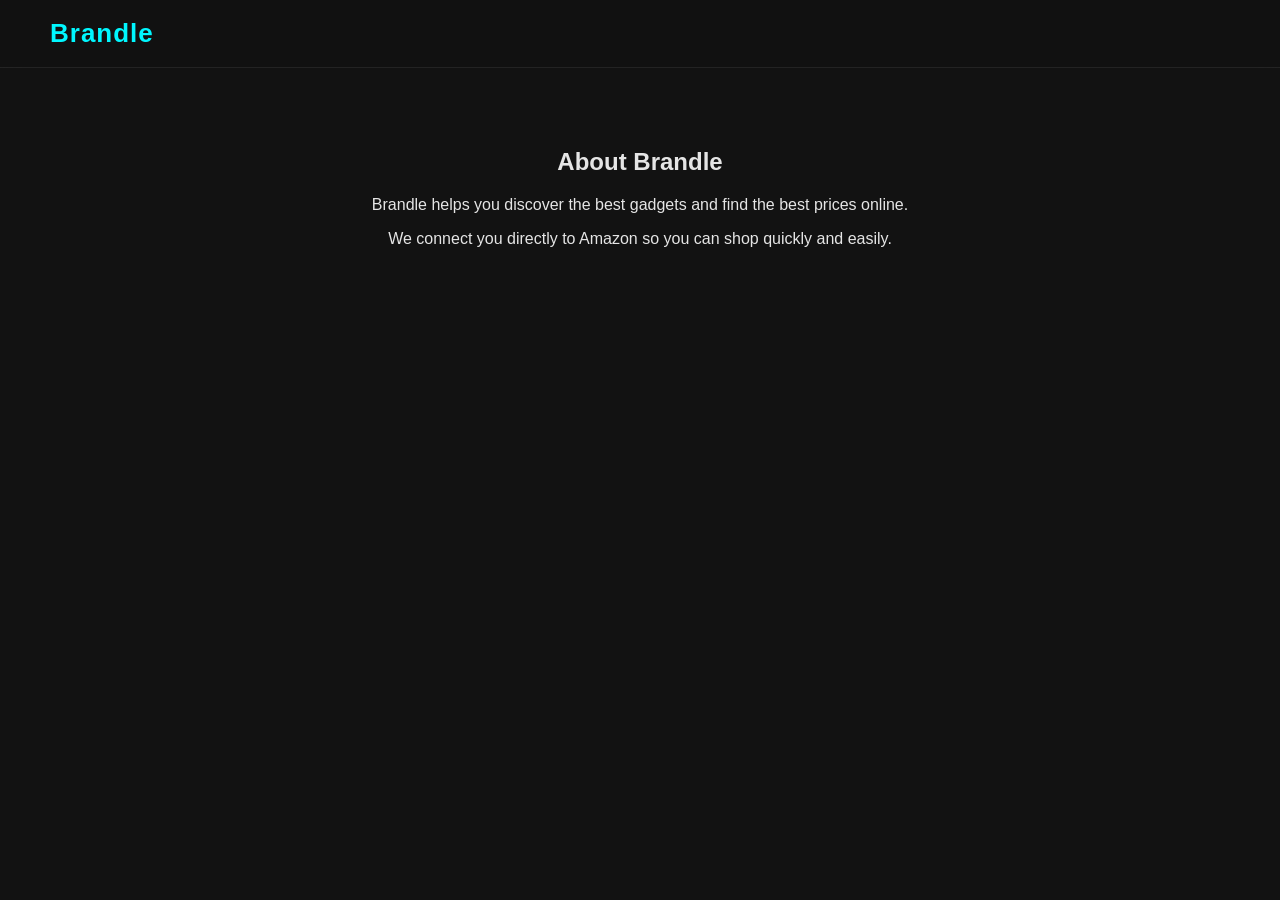
==== about.html @ f420adea "Create about.html" ====
<!DOCTYPE html>
<html lang="en">

<head>
<meta charset="UTF-8">
<meta name="viewport" content="width=device-width, initial-scale=1.0">
<title>About Brandle</title>
<link rel="stylesheet" href="styles.css">
</head>

<body>

<header>
<div class="logo">Brandle</div>
</header>

<section style="padding:60px; text-align:center;">

<h1>About Brandle</h1>

<p>
Brandle helps you discover the best gadgets and find the best prices online.
</p>

<p>
We connect you directly to Amazon so you can shop quickly and easily.
</p>

</section>

</body>
</html>
---- styles.css ----
body{
font-family:'Inter',sans-serif;
margin:0;
background:#121212;
color:#e5e5e5;
}


/* HEADER */

header{

position:sticky;
top:0;

background:rgba(18,18,18,0.6);

backdrop-filter:blur(12px);
-webkit-backdrop-filter:blur(12px);

border-bottom:1px solid rgba(255,255,255,0.08);

z-index:1000;

}

.logo{
font-size:24px;
font-weight:700;
}

nav{
display:flex;
align-items:center;
}

nav a{
margin-left:20px;
color:white;
text-decoration:none;
font-weight:500;
}


/* HERO SECTION */
.hero{

position:relative;

height:450px;

overflow:hidden;

display:flex;

align-items:center;

justify-content:center;

text-align:center;

}

.hero img{

width:100%;

height:100%;

object-fit:cover;

position:absolute;

top:0;
left:0;

z-index:-1;

}

.hero-content{

position:relative;

z-index:2;

color:white;

background:rgba(0,0,0,0.45);

padding:30px 40px;

border-radius:16px;

}

/* NEON BUTTONS (DARK MODE DEFAULT) */

.search-box button{
padding:12px 20px;
background:#00f7ff;
color:black;
border:none;
border-radius:6px;
margin-left:10px;
cursor:pointer;
box-shadow:0 0 12px #00f7ff;
}


/* CATEGORY SECTION */

.categories{
padding:60px;
}

.category-grid{
display:grid;
grid-template-columns:repeat(5,1fr);
gap:20px;
margin-top:20px;
}

.cat{
background:#00f7ff;
color:black;
padding:20px;
text-align:center;
border-radius:10px;
font-weight:600;
box-shadow:0 0 12px #00f7ff;
}


/* REVIEWS */

.reviews{
padding:60px;
}

.review-grid{
display:grid;
grid-template-columns:repeat(3,1fr);
gap:20px;
margin-top:20px;
}

.card{
background:#1e1e1e;
border-radius:10px;
overflow:hidden;
box-shadow:0 4px 15px rgba(0,0,0,0.5);
}

.card img{
width:100%;
height:180px;
object-fit:cover;
}

.card h3{
padding:15px;
color:white;
}


/* FOOTER */

footer{
background:#0a0a0a;
color:white;
text-align:center;
padding:20px;
}


/* LIGHT MODE */

.light-mode{
background:#f5f7fb;
color:#222;
}

.light-mode header{
background:#111827;
}

.light-mode .cat{
background:linear-gradient(135deg,#2563eb,#4f46e5);
color:white;
box-shadow:none;
}

.light-mode .search-box button{
background:#2563eb;
color:white;
box-shadow:none;
}

.light-mode .card{
background:white;
color:black;
}


/* IPHONE STYLE SWITCH */

.switch{
position:relative;
display:inline-block;
width:50px;
height:26px;
margin-left:20px;
}

.switch input{
opacity:0;
width:0;
height:0;
}

.slider{
position:absolute;
cursor:pointer;
top:0;
left:0;
right:0;
bottom:0;
background:#444;
border-radius:34px;
transition:.4s;
}

.slider:before{
position:absolute;
content:"";
height:20px;
width:20px;
left:3px;
bottom:3px;
background:white;
border-radius:50%;
transition:.4s;
}

input:checked + .slider{
background:#2563eb;
}

input:checked + .slider:before{
transform:translateX(24px);
}

/* MOBILE RESPONSIVE */

@media (max-width: 768px){

header{
flex-direction:column;
padding:15px;
}

nav{
margin-top:10px;
flex-wrap:wrap;
justify-content:center;
}

nav a{
margin:8px;
}

.hero{
height:350px;
padding:20px;
text-align:center;
justify-content:center;
}

.hero h1{
font-size:28px;
}

.search-box{
display:flex;
flex-direction:column;
align-items:center;
}

.search-box input{
width:80%;
margin-bottom:10px;
}

.search-box button{
margin-left:0;
width:150px;
}

.category-grid{
grid-template-columns:repeat(2,1fr);
}

.review-grid{
grid-template-columns:1fr;
}

.categories{
padding:30px;
}

.reviews{
padding:30px;
}

}

.card img{

width:100%;
height:200px;
object-fit:cover;

}

.buyBtn{

background:#00f7ff;
border:none;
padding:10px;
margin:10px;
cursor:pointer;
border-radius:6px;
font-weight:600;

}

.buyBtn:hover{

background:#00d7dd;

}

/* PRODUCT LIST */

.review-grid{
display:flex;
flex-direction:column;
gap:25px;
}


/* CARD */

.product-card{

display:flex;
align-items:center;
gap:25px;

background:#1f1f1f;

padding:20px;

border-radius:12px;

box-shadow:0 6px 20px rgba(0,0,0,0.4);

}


/* IMAGE */

.product-image img{

width:200px;
height:150px;

object-fit:contain;

background:white;

padding:10px;

border-radius:8px;

}


/* TEXT */

.product-info h3{

font-size:20px;

margin-bottom:5px;

}


.price{

font-size:18px;

color:#00f7ff;

font-weight:600;

}


/* AMAZON BUTTON */

.amazon-btn{

background:linear-gradient(135deg,#ff9900,#ffb84d);

border:none;

padding:10px 18px;

border-radius:8px;

font-weight:600;

cursor:pointer;

color:black;

margin-top:10px;

}

/* FILTER STYLE */

#priceFilter{

padding:10px 14px;

border-radius:8px;

border:none;

background:#00f7ff;

color:black;

font-weight:600;

font-size:14px;

margin-left:10px;
  
cursor:pointer;}

/* PRODUCT GRID */

.review-grid{
display:flex;
flex-direction:column;
gap:30px;
padding-top:30px;
}


/* PRODUCT CARD */

.product-card{

display:flex;
align-items:center;
gap:30px;

background:#1c1c1c;

border-radius:16px;

padding:25px;

box-shadow:0 10px 25px rgba(0,0,0,0.5);

transition:all 0.25s ease;

}

.product-card:hover{

transform:translateY(-3px);

box-shadow:0 14px 35px rgba(0,0,0,0.7);

}


/* PRODUCT IMAGE */

.product-image img{

width:220px;

height:160px;

object-fit:contain;

background:white;

border-radius:10px;

padding:10px;

}


/* PRODUCT INFO */

.product-info{

display:flex;
flex-direction:column;
gap:12px;

}

.product-info h3{

font-size:20px;

font-weight:600;

line-height:1.4;

}


/* PRICE */

.price{

font-size:18px;

font-weight:600;

color:#00f7ff;

}

/* AMAZON BUTTON */

.amazon-btn{

background:linear-gradient(135deg,#ff9900,#ffc266);

border:none;

padding:12px 20px;

border-radius:10px;

font-weight:600;

font-size:14px;

cursor:pointer;

color:black;

width:170px;

transition:all 0.2s ease;

}

.amazon-btn:hover{

transform:scale(1.05);

box-shadow:0 6px 18px rgba(0,0,0,0.4);

}

/* SEARCH BAR */

.search-box{

display:flex;

justify-content:center;

gap:10px;

margin-top:25px;

}

.search-box input{

width:350px;

padding:12px 16px;

border-radius:10px;

border:none;

font-size:15px;

}

.search-box button{

padding:12px 18px;

border-radius:10px;

border:none;

background:#00f7ff;

font-weight:600;

cursor:pointer;

}

/* BUTTON FONT */

button{

font-family: 'Inter', sans-serif;

letter-spacing:0.3px;

}


/* BUY BUTTON */

.amazon-btn{

background:#ff9900;

color:black;

border:none;

padding:12px 22px;

border-radius:12px;

font-weight:600;

font-size:14px;

cursor:pointer;

transition:all 0.2s ease;

}

.amazon-btn:hover{

background:#ffb84d;

transform:translateY(-2px);

}


/* FILTER */

#priceFilter{

padding:12px 16px;

border-radius:10px;

border:none;

background:#00f7ff;

font-weight:600;

font-size:14px;

cursor:pointer;

margin-left:10px;

}


/* LOADING ANIMATION */

.loader{

border:6px solid #f3f3f3;

border-top:6px solid #00f7ff;

border-radius:50%;

width:50px;

height:50px;

animation:spin 1s linear infinite;

margin:50px auto;

}

@keyframes spin{

0%{transform:rotate(0deg)}

100%{transform:rotate(360deg)}

}
header{

background:rgba(20,20,20,0.6);

backdrop-filter:blur(10px);

border-bottom:1px solid rgba(255,255,255,0.1);

}

.search-box input{

background:#1f1f1f;

border:1px solid rgba(255,255,255,0.1);

padding:14px 18px;

border-radius:14px;

color:white;

width:420px;

}

.product-card{

transition:all 0.25s ease;

}

.product-card:hover{

transform:translateY(-4px);

box-shadow:0 15px 40px rgba(0,0,0,0.6);

}

/* HEADER */

header{

display:flex;
justify-content:space-between;
align-items:center;

padding:18px 50px;

background:rgba(18,18,18,0.75);

backdrop-filter:blur(12px);

border-bottom:1px solid rgba(255,255,255,0.08);

}

.logo{

font-size:26px;

font-weight:700;

letter-spacing:1px;

color:#00f7ff;

}

nav a{

margin-left:22px;

font-weight:500;

opacity:0.9;

}

nav a:hover{

color:#00f7ff;

}

.hero{

height:420px;

display:flex;
align-items:center;
justify-content:center;

text-align:center;

background:linear-gradient(180deg,#111,#000);

}

.hero h1{

font-size:42px;

margin-bottom:12px;

}

.hero p{

opacity:0.7;

margin-bottom:25px;

}

.rating{

font-size:14px;

color:#ffcc00;

font-weight:600;

margin-bottom:5px;

}

.hero{

height:450px;
position:relative;
overflow:hidden;

background-size:cover;
background-position:center;

display:flex;
align-items:center;
justify-content:center;

}

.hero h1{
font-size:42px;
z-index:2;
}



.hidden-gems{

padding:60px;

}

.gems-grid{

display:flex;

gap:20px;

margin-top:20px;

}

.gem{

background:#1e1e1e;

padding:20px;

border-radius:12px;

flex:1;

}


.random-gadget{

padding:60px;

text-align:center;

}

.cool-btn{

background:#00f7ff;

padding:14px 24px;

border:none;

border-radius:10px;

font-weight:600;

cursor:pointer;

}


/* MOBILE RESPONSIVE */

@media (max-width: 768px){

/* HEADER */

header{
flex-direction:column;
padding:15px;
text-align:center;
}

/* NAV */

nav{
margin-top:10px;
}

nav a{
margin:8px;
display:inline-block;
}

/* HERO */

.hero{
height:350px;
padding:20px;
}

.hero h1{
font-size:26px;
}

/* SEARCH */

.search-box{
flex-direction:column;
align-items:center;
}

.search-box input{
width:90%;
margin-bottom:10px;
}

.search-box button{
width:150px;
}

/* CATEGORY GRID */

.category-grid{
grid-template-columns:repeat(2,1fr);
}

/* PRODUCT CARDS */

.product-card{
flex-direction:column;
text-align:center;
}

.product-image img{
width:100%;
height:auto;
}

.product-info{
align-items:center;
}

/* GEMS SECTION */

.gems-grid{
flex-direction:column;
}

/* BUTTON */

.cool-btn{
width:80%;
}

}

.cool-btn{

font-size:16px;
padding:16px 28px;

box-shadow:0 0 20px rgba(0,247,255,0.4);

}
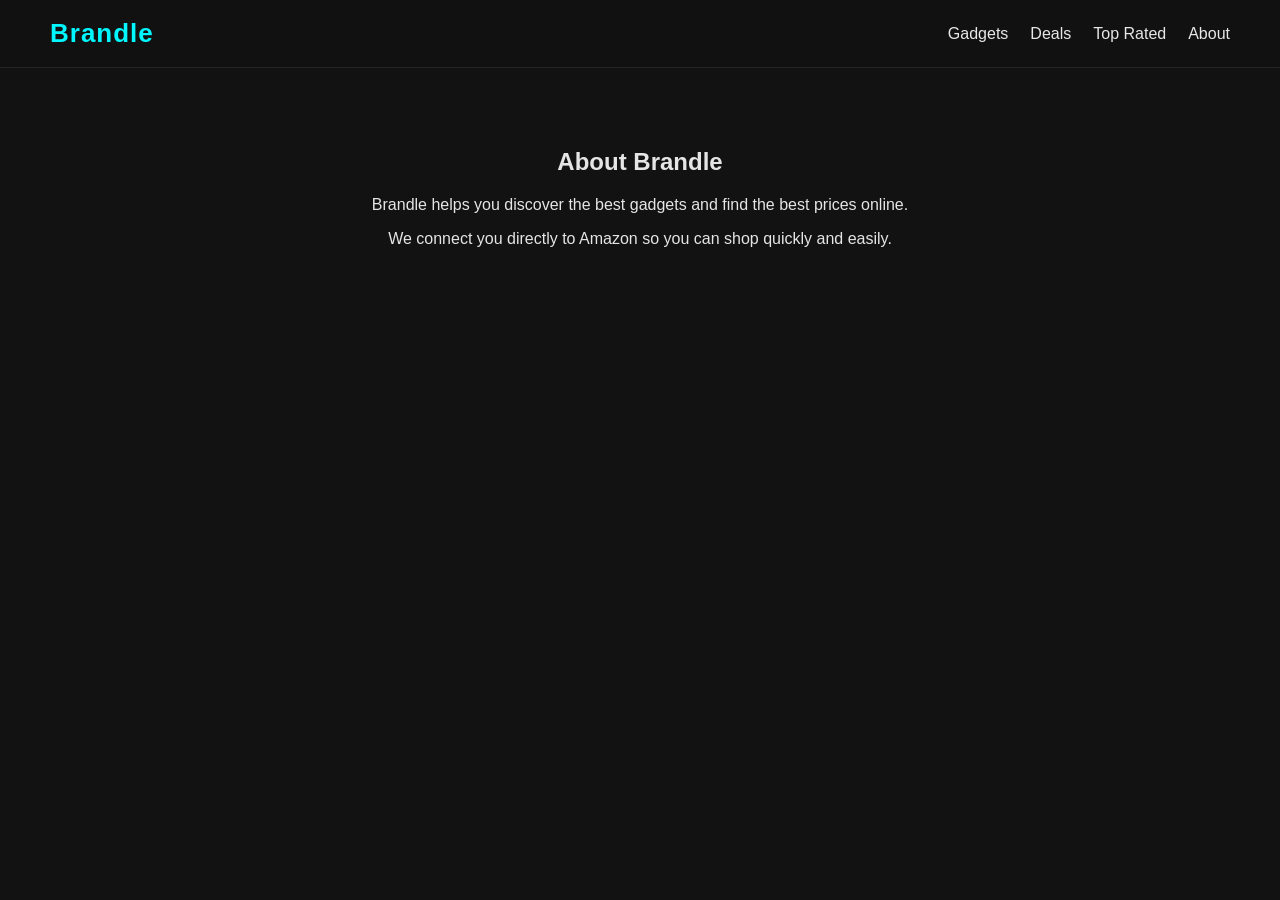
==== commit 955c65c2: "Update about.html" ====
--- a/about.html
+++ b/about.html
@@ -11,9 +11,24 @@
 <body>
 
 <header>
-<div class="logo">Brandle</div>
+
+<div class="logo" onclick="goHome()" style="cursor:pointer;">
+Brandle
+</div>
+
+<nav>
+
+<a href="products.html">Gadgets</a>
+
+<a href="products.html?search=discount gadgets">Deals</a>
+
+<a href="products.html?search=top rated gadgets">Top Rated</a>
+
+<a href="about.html">About</a>
+
+</nav>
+
 </header>
-
 <section style="padding:60px; text-align:center;">
 
 <h1>About Brandle</h1>
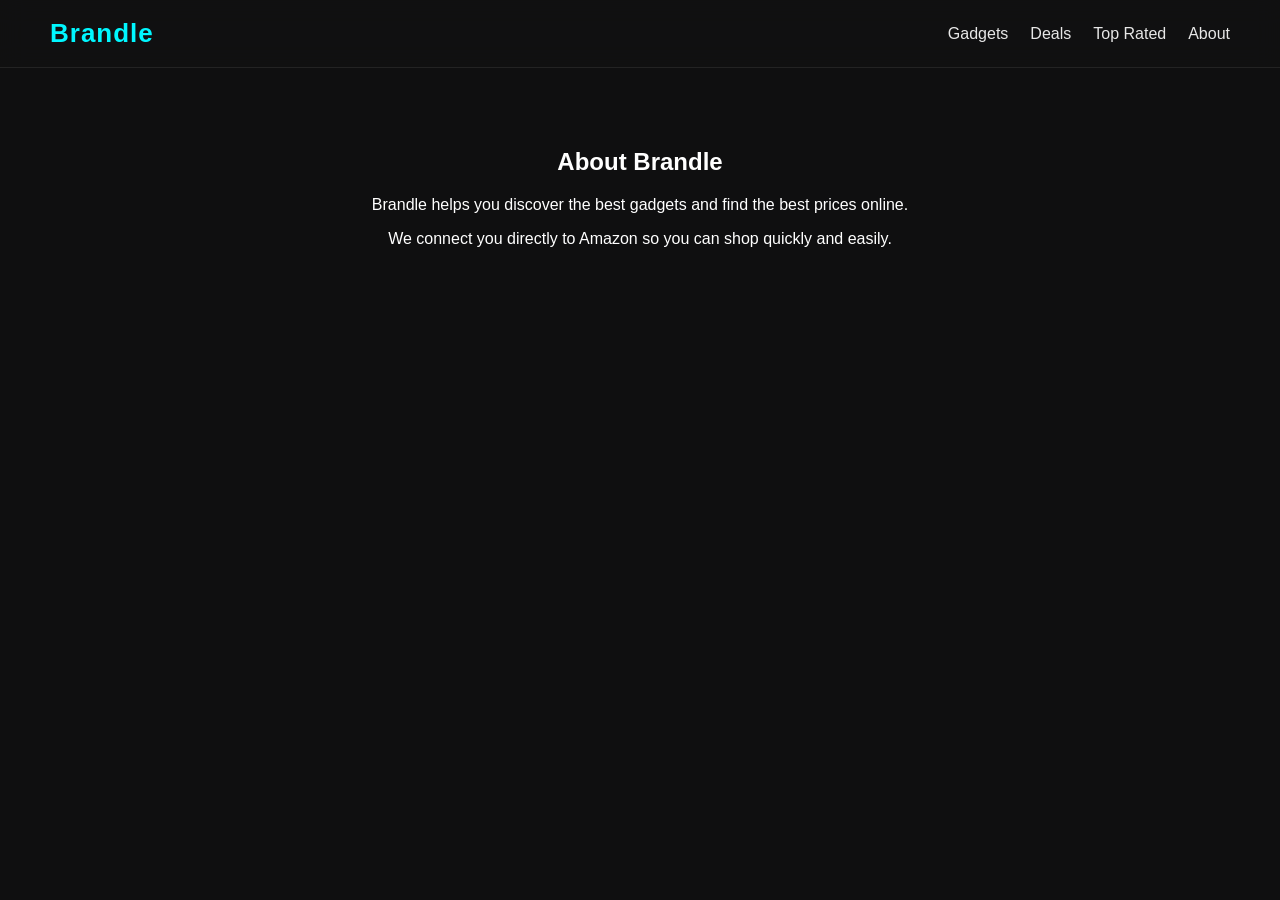
==== commit cb02d69b: "Update about.html" ====
--- a/about.html
+++ b/about.html
@@ -12,7 +12,7 @@
 
 <header>
 
-<div class="logo" onclick="goHome()" style="cursor:pointer;">
+<div class="logo" onclick="window.location.href='index.html'" style="cursor:pointer;">
 Brandle
 </div>
 
@@ -43,5 +43,6 @@
 
 </section>
 
+<script src="script.js"></script>
 </body>
 </html>
--- a/styles.css
+++ b/styles.css
@@ -1014,3 +1014,306 @@
 box-shadow:0 0 20px rgba(0,247,255,0.4);
 
 }
+
+
+/* CHECK PRICE BUTTON */
+
+.price-btn{
+
+background:linear-gradient(135deg,#00f7ff,#00c3ff);
+
+color:black;
+
+border:none;
+
+padding:12px 22px;
+
+border-radius:12px;
+
+font-weight:600;
+
+font-size:14px;
+
+cursor:pointer;
+
+transition:all 0.25s ease;
+
+width:180px;
+
+}
+
+.price-btn:hover{
+
+transform:translateY(-2px);
+
+box-shadow:0 8px 20px rgba(0,247,255,0.4);
+
+}
+
+
+/* CLEAN PRODUCT CARD */
+
+.product-card{
+
+display:flex;
+align-items:center;
+gap:25px;
+
+background:#181818;
+
+padding:20px;
+
+border-radius:16px;
+
+border:1px solid rgba(255,255,255,0.05);
+
+transition:all 0.25s ease;
+
+}
+
+.product-card:hover{
+
+transform:translateY(-3px);
+
+box-shadow:0 12px 30px rgba(0,0,0,0.6);
+
+}
+
+
+/* IMAGE CLEAN */
+
+.product-image img{
+
+width:180px;
+height:140px;
+
+object-fit:contain;
+
+background:white;
+
+border-radius:10px;
+
+padding:8px;
+
+}
+
+/* ===== GLOBAL FONT ===== */
+
+body{
+font-family: 'Inter', sans-serif;
+background:#0f0f10;
+color:white;
+}
+
+
+/* ===== HERO PREMIUM ===== */
+
+.hero{
+
+height:420px;
+
+display:flex;
+align-items:center;
+justify-content:center;
+
+text-align:center;
+
+background:linear-gradient(180deg,#0f0f10,#000);
+
+}
+
+.hero h1{
+
+font-size:42px;
+font-weight:700;
+
+}
+
+.hero p{
+
+opacity:0.6;
+margin-top:10px;
+
+}
+
+
+/* ===== SEARCH PREMIUM ===== */
+
+.search-box input{
+
+background:#1a1a1d;
+
+border:1px solid rgba(255,255,255,0.08);
+
+color:white;
+
+padding:14px 18px;
+
+border-radius:14px;
+
+width:380px;
+
+}
+
+.search-box button{
+
+background:#ffffff;
+
+color:black;
+
+border:none;
+
+padding:14px 20px;
+
+border-radius:14px;
+
+font-weight:600;
+
+cursor:pointer;
+
+}
+
+
+/* ===== BUTTON (NEW CLEAN STYLE) ===== */
+
+.price-btn{
+
+background:#ffffff;
+
+color:black;
+
+border:none;
+
+padding:12px 20px;
+
+border-radius:12px;
+
+font-weight:600;
+
+font-size:14px;
+
+cursor:pointer;
+
+transition:all 0.2s ease;
+
+}
+
+.price-btn:hover{
+
+background:#eaeaea;
+
+transform:translateY(-2px);
+
+}
+
+
+/* ===== FILTER (CLEAN & PREMIUM) ===== */
+
+#priceFilter, #ratingFilter{
+
+background:#1a1a1d;
+
+color:white;
+
+border:1px solid rgba(255,255,255,0.1);
+
+padding:10px 14px;
+
+border-radius:10px;
+
+font-size:14px;
+
+font-weight:500;
+
+margin-right:10px;
+
+cursor:pointer;
+
+}
+
+
+/* ===== PRODUCT CARD CLEAN ===== */
+
+.product-card{
+
+background:#161616;
+
+border-radius:16px;
+
+padding:20px;
+
+display:flex;
+
+gap:25px;
+
+border:1px solid rgba(255,255,255,0.05);
+
+}
+
+.product-image img{
+
+width:170px;
+height:130px;
+
+object-fit:contain;
+
+background:white;
+
+border-radius:10px;
+
+padding:8px;
+
+}
+
+.loader{
+
+border:6px solid #222;
+
+border-top:6px solid #fff;
+
+border-radius:50%;
+
+width:50px;
+height:50px;
+
+animation:spin 1s linear infinite;
+
+margin:60px auto;
+
+}
+
+@keyframes spin{
+
+0%{transform:rotate(0deg);}
+100%{transform:rotate(360deg);}
+
+}
+
+.price-btn{
+
+background:#ffffff;
+color:#000;
+
+border:none;
+
+padding:10px 18px;
+
+border-radius:8px;
+
+font-weight:500;
+
+cursor:pointer;
+
+}
+#priceFilter, #ratingFilter{
+
+background:#1c1c1c;
+color:white;
+
+border:1px solid #333;
+
+padding:8px 12px;
+
+border-radius:6px;
+
+}
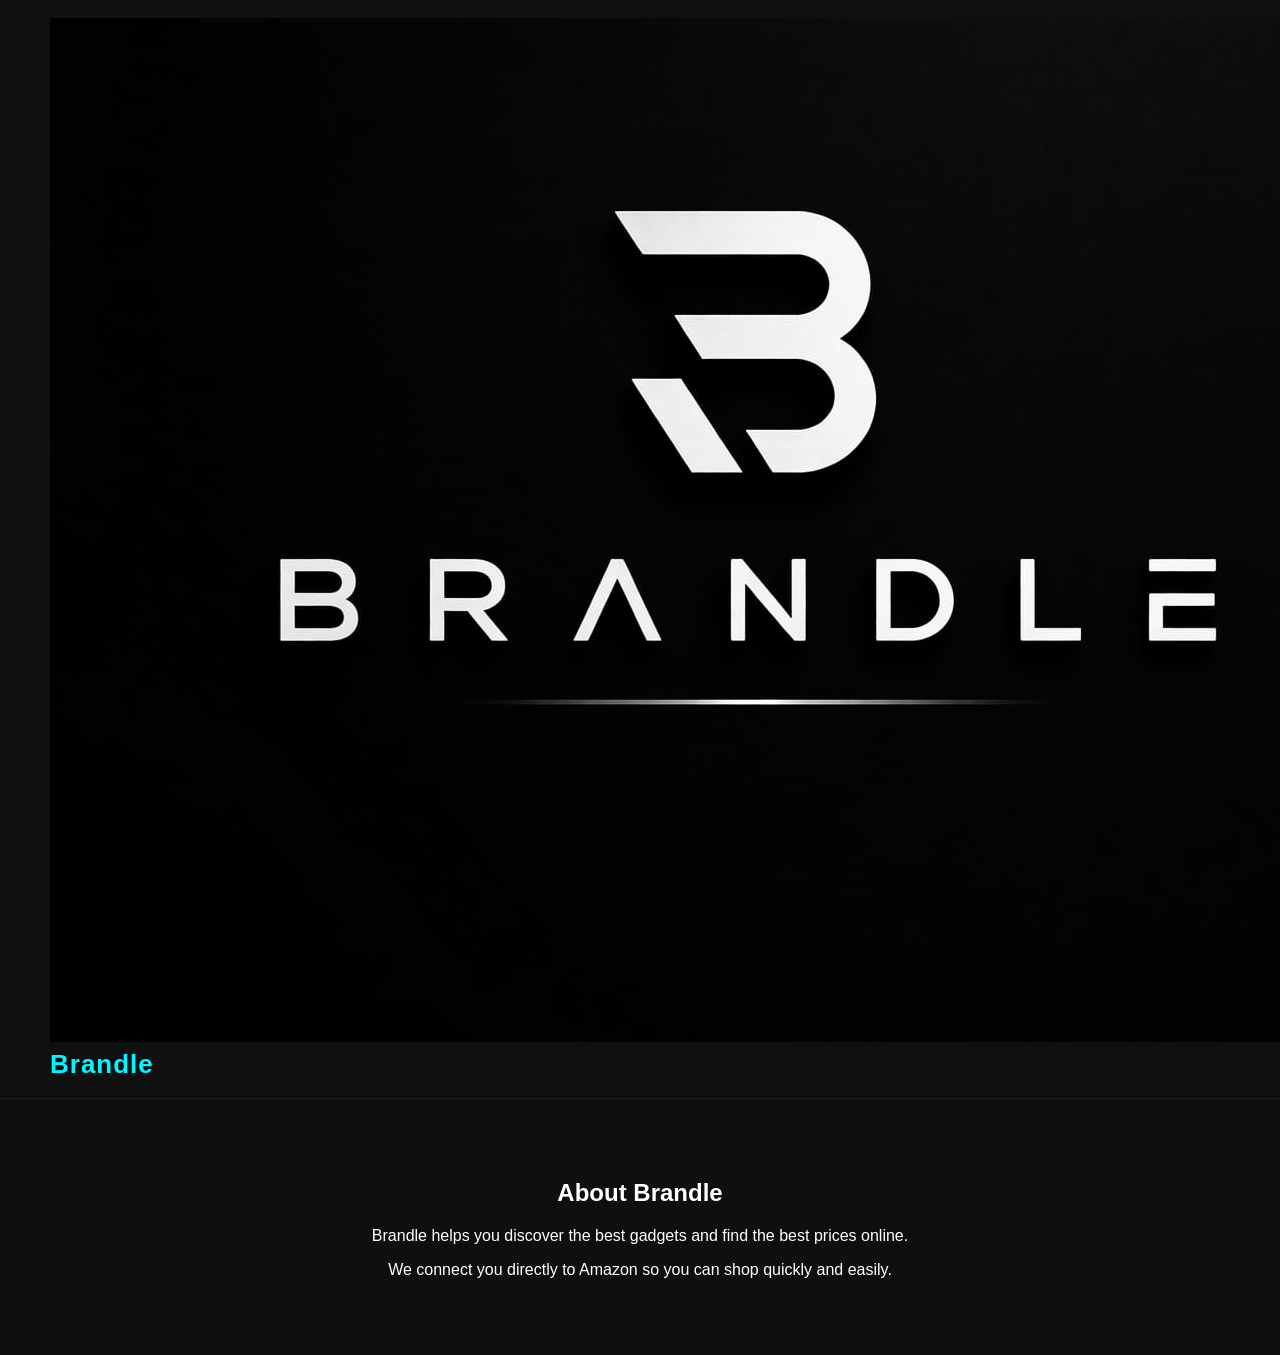
==== commit cd61eca9: "Update about.html" ====
--- a/about.html
+++ b/about.html
@@ -12,10 +12,13 @@
 
 <header>
 
-<div class="logo" onclick="window.location.href='index.html'" style="cursor:pointer;">
-Brandle
+<div class="logo" onclick="window.location.href='index.html'">
+
+<img src="logo.png" class="logo-img">
+
+<span>Brandle</span>
+
 </div>
-
 <nav>
 
 <a href="products.html">Gadgets</a>
--- a/styles.css
+++ b/styles.css
@@ -1317,3 +1317,62 @@
 border-radius:6px;
 
 }
+
+/* LOADING SPINNER */
+
+.loader{
+
+border:5px solid #222;
+
+border-top:5px solid #fff;
+
+border-radius:50%;
+
+width:50px;
+height:50px;
+
+animation:spin 1s linear infinite;
+
+margin:60px auto;
+
+}
+
+@keyframes spin{
+
+0%{transform:rotate(0deg);}
+100%{transform:rotate(360deg);}
+
+}
+
+.hero{
+
+height:420px !important;
+
+background-size:cover !important;
+
+background-position:center !important;
+
+}
+
+.rating{
+
+color:#ffd700;
+font-size:14px;
+
+}
+
+.reviews{
+
+color:#aaa;
+font-size:12px;
+margin-left:5px;
+
+}
+
+.trust{
+
+font-size:12px;
+color:#4caf50;
+margin-top:4px;
+
+}
